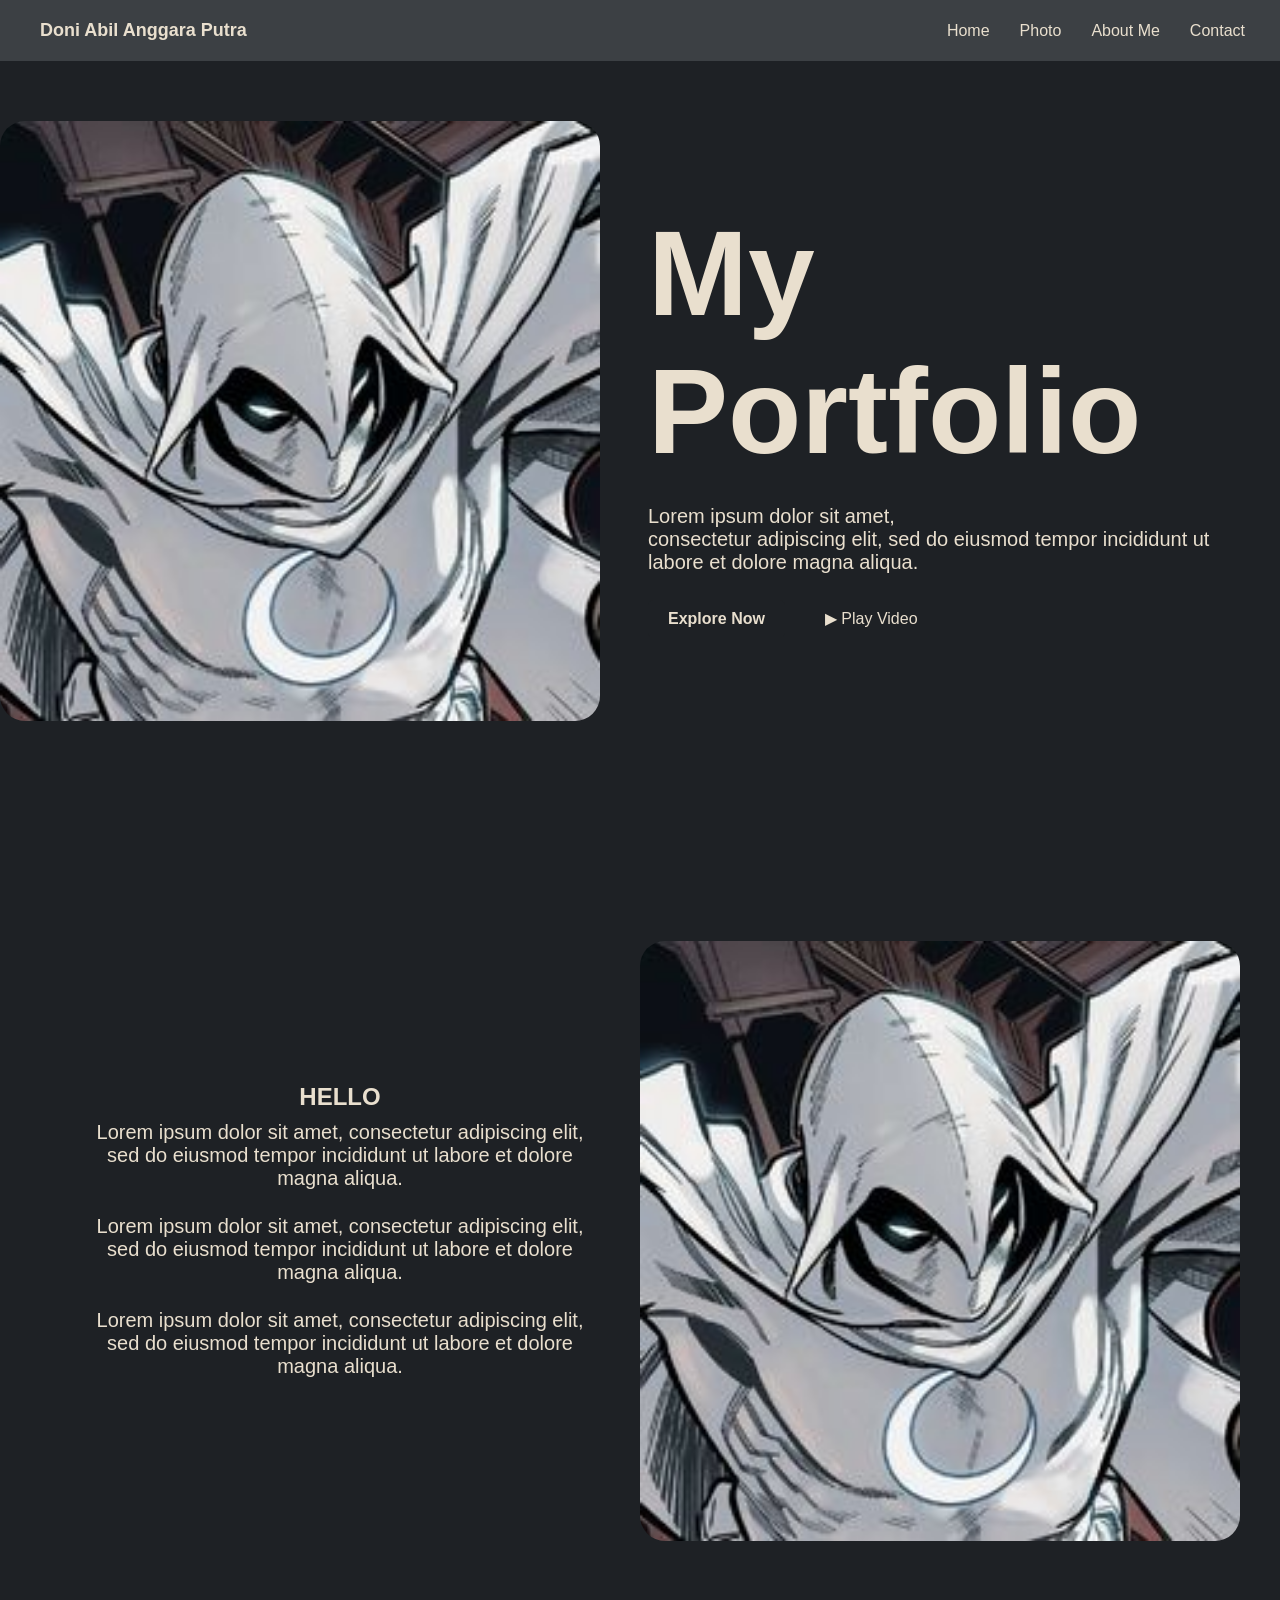
==== portofolio/portofol.html @ cac0c555 "homepage dan css" ====
<!DOCTYPE html>
<html>
    <head>
        <meta name="viewport" content="width=device-width, initial-scale=1.0">
        <link rel="stylesheet" type="text/css" href="desain.css">
        <title>Portofolio-Doni</title>
    </head>

    <body>
        <header>
            <div class="logo">Doni Abil Anggara Putra</div>
            <nav>
                <ul>
                    <li><a href="#">Home</a></li>
                    <li><a href="#">Photo</a></li>
                    <li><a href="#">About Me</a></li>
                    <li><a href="#">Contact</a></li>
                </ul>
            </nav>
            <div class="menu-icon">&#9776;</div>
        </header>

        <section class="hero">
            <div class="image">
                <img src="web.jpg" alt="Profile Picture"></div>
                <div class="content">
                    <h1>My <br> <span>Portfolio</span></h1>
                    <p>Lorem ipsum dolor sit amet, <br>
                        <span> consectetur adipiscing elit, sed do eiusmod tempor incididunt ut labore et dolore magna aliqua.</span></p>
                    <div class="buttons">
                        <a href="#" class="btn">Explore Now</a>
                        <a href="#" class="video-btn">&#9654; Play Video</a>
                    </div>
                </div>
        </section>

        <div class="pagebreak"></div>

        <section class="intro">
            <div class="prof-img"> <img src="web.jpg" alt="Profile Picture"></div>
            <div class="paragraf">
                <h2>HELLO</h2>
                <p>Lorem ipsum dolor sit amet,
                    consectetur adipiscing elit, sed do eiusmod tempor incididunt ut labore et dolore magna aliqua.</p>
                <p>Lorem ipsum dolor sit amet,
                    consectetur adipiscing elit, sed do eiusmod tempor incididunt ut labore et dolore magna aliqua.</p>
                <P>Lorem ipsum dolor sit amet,
                    consectetur adipiscing elit, sed do eiusmod tempor incididunt ut labore et dolore magna aliqua.</P>    
            </div>
        </section>
    </body>
</html>
---- portofolio/desain.css ----
* {
  margin: 0;
  padding: 0;
  box-sizing: border-box;
  font-family: "Arial", sans-serif;
}

body {
  background-color: #1e2125;
  color: #e9dfce;
}

header {
  display: flex;
  justify-content: space-between;
  align-items: center;
  padding: 20px;
  margin-bottom: 60px;
  background-color: #3c4044;
}

.logo {
  font-size: 18px;
  font-weight: bold;
  padding-left: 20px;
}

nav ul {
  display: flex;
  list-style: none;
}

nav ul li {
  margin: 0 15px;
}

nav ul li a {
  text-decoration: none;
  color: #e9dfce;
}

.menu-icon {
  font-size: 24px;
  display: none;
}

.hero {
  display: flex;
  width: auto;
  align-items: center;
  margin-bottom: 60px;
  border-color: #171d23;
}

.image {
  height: 600px;
}
.image img {
  width: 600px;
  border-top-right-radius: 25px;
  border-bottom-right-radius: 25px;
}
.content {
  display: flex;
  width: 100%;
  height: 476px;
  padding: 48px;
  flex-direction: column;
  justify-content: center;
}
h1 {
  margin-bottom: 25px;
  font-size: 120px;
}
p {
  margin-bottom: 25px;
  font-size: 20px;
}
.buttons {
  display: flex;
  align-items: center;
  gap: 20px;
}

.btn {
  background-color: #1e2125;
  color: #e9dfce;
  padding: 10px 20px;
  text-decoration: none;
  font-weight: bold;
  border-radius: 5px;
  cursor: pointer;
  transition: opacity 0.15s;
}

.btn:hover {
  opacity: 0.7;
}

.video-btn {
  display: flex;
  align-items: center;
  color: #e9dfce;
  text-decoration: none;
  padding: 10px 20px;
  font-size: 16px;
  border-radius: 5px;
  cursor: pointer;
  transition: opacity 0.15s, background-color 0.15s;
}

.video-btn:hover {
  opacity: 0.3;
  background-color: #171d23;
  color: #e9dfce;
}

.video-btn::before {
  content: Play Video;
  margin-right: 8px;
}

.pagebreak {
  background-color: #1e2125;
  height: 60px;
}

.intro {
  display: flex;
  flex-direction: row-reverse;
  width: auto;
  align-items: center;
  justify-content: center;
  padding: 40px;
  margin-top: 60px;
  margin-bottom: 60px;
}

.prof-img {
  width: 600px;
}

img {
  height: 600px;
  border-radius: 25px;
}
h2 {
  margin-bottom: 10px;
}

.paragraf {
  display: flex;
  width: 100%;
  height: 100%;
  background-color: #1e2125;
  padding: 12px;
  padding-left: 20px;
  padding-right: 20px;
  margin: 20px;
  flex-direction: column;
  text-align: center;
}
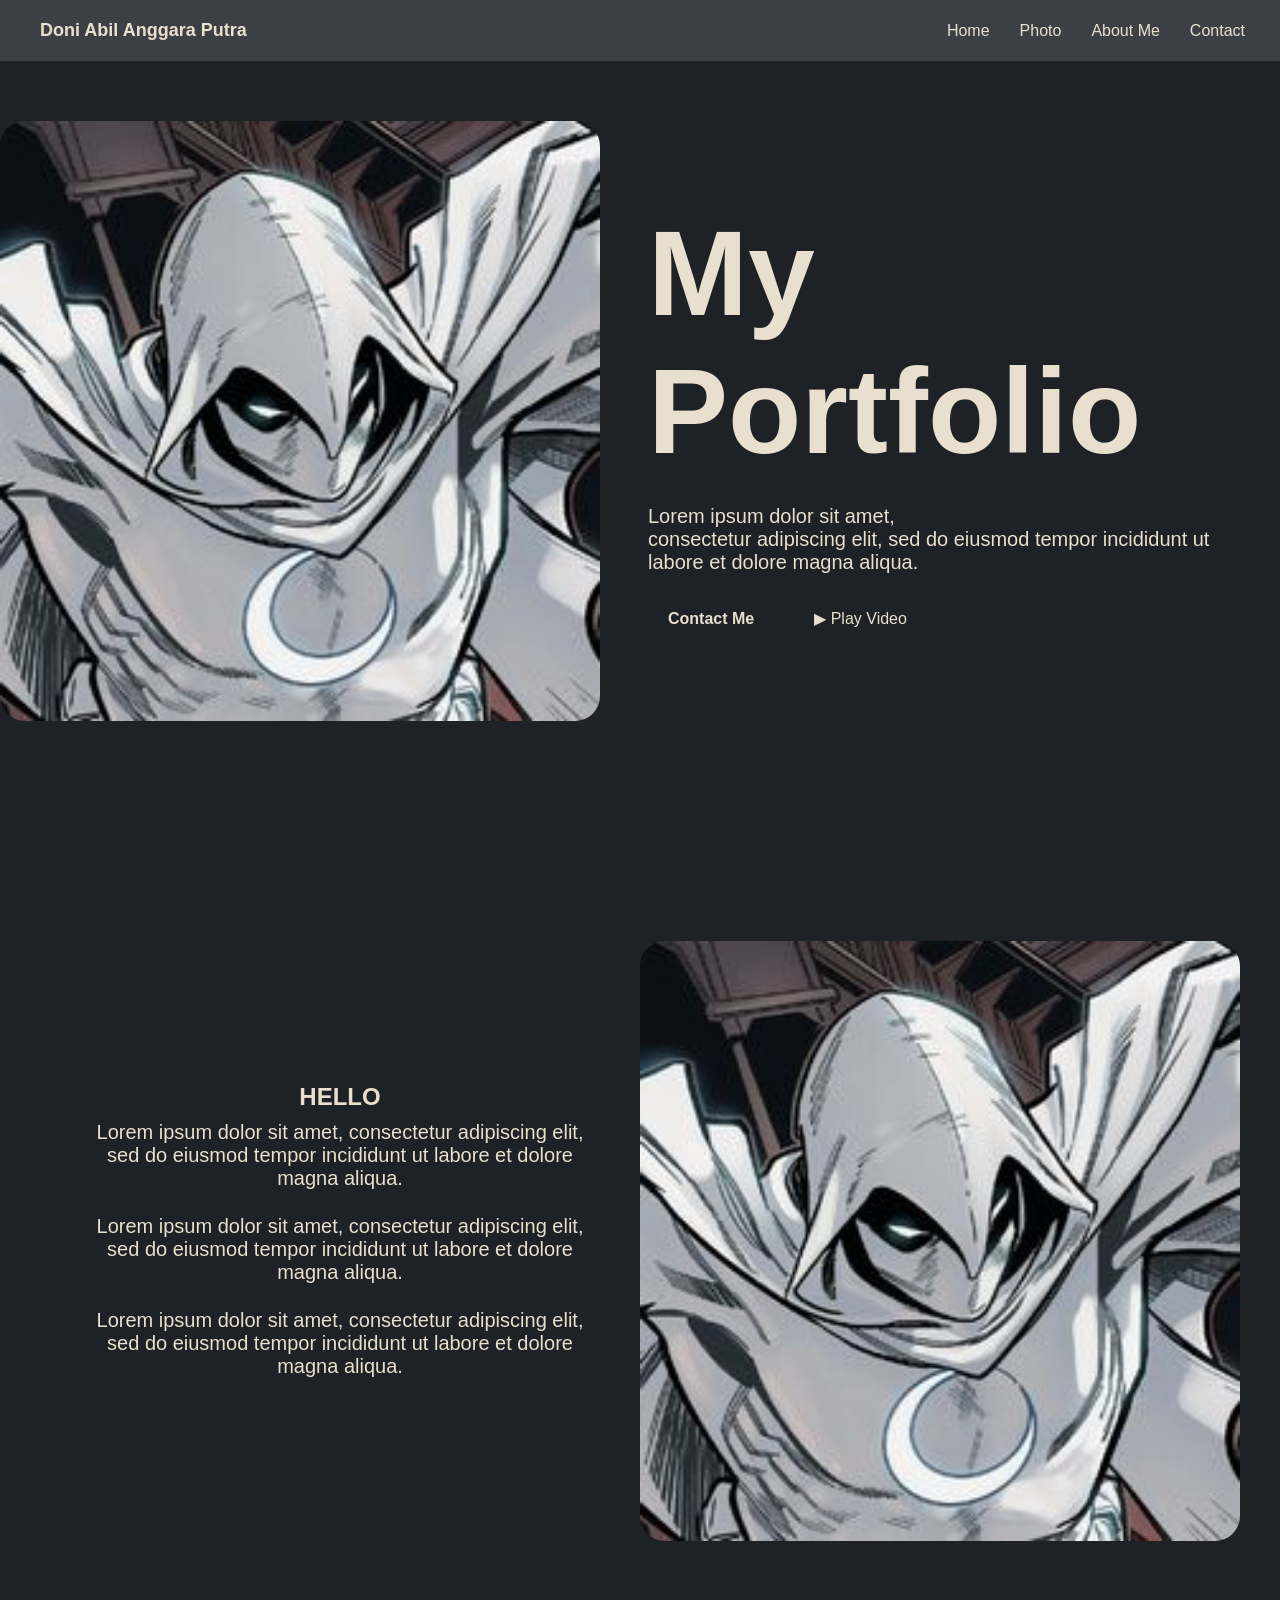
==== commit b4399816: "isi link" ====
--- a/portofolio/portofol.html
+++ b/portofolio/portofol.html
@@ -28,8 +28,8 @@
                     <p>Lorem ipsum dolor sit amet, <br>
                         <span> consectetur adipiscing elit, sed do eiusmod tempor incididunt ut labore et dolore magna aliqua.</span></p>
                     <div class="buttons">
-                        <a href="#" class="btn">Explore Now</a>
-                        <a href="#" class="video-btn">&#9654; Play Video</a>
+                        <a href="http://wa.me/+6282136377167" class="btn">Contact Me</a>
+                        <a href="https://youtu.be/Aq5WXmQQooo?si=Gzkdg9iydkK26sg2" class="video-btn">&#9654; Play Video</a>
                     </div>
                 </div>
         </section>
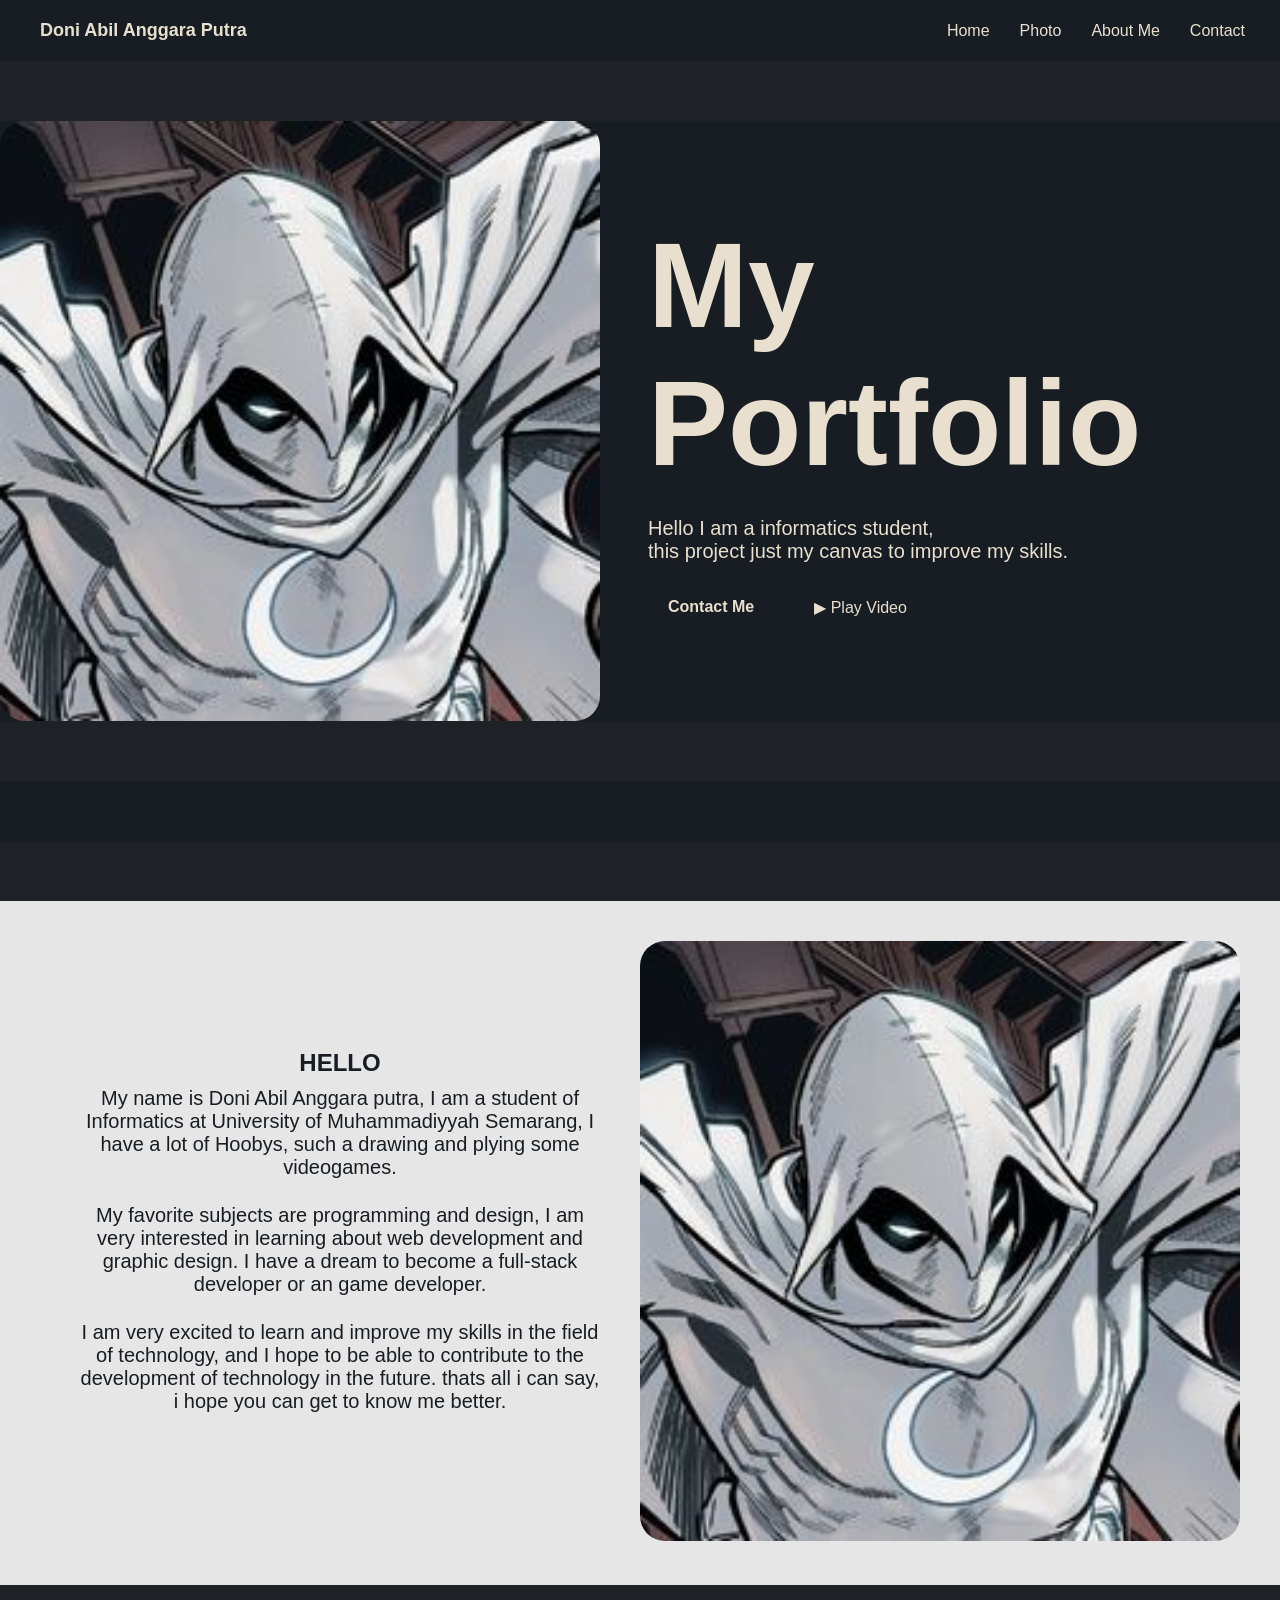
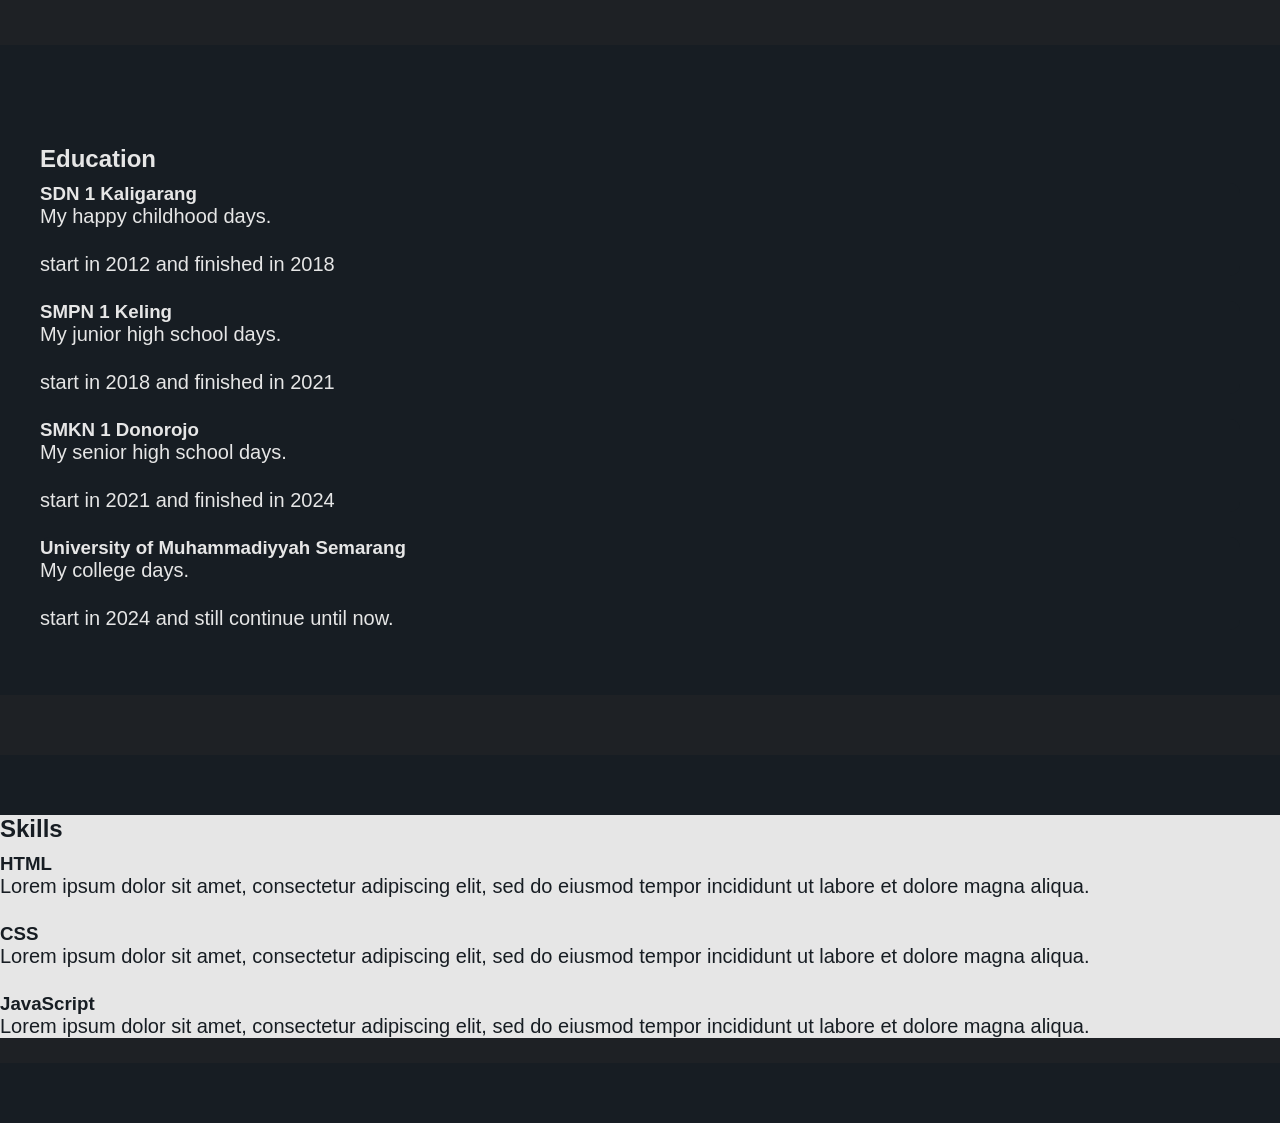
==== commit bd37a78b: "updat" ====
--- a/portofolio/portofol.html
+++ b/portofolio/portofol.html
@@ -25,8 +25,8 @@
                 <img src="web.jpg" alt="Profile Picture"></div>
                 <div class="content">
                     <h1>My <br> <span>Portfolio</span></h1>
-                    <p>Lorem ipsum dolor sit amet, <br>
-                        <span> consectetur adipiscing elit, sed do eiusmod tempor incididunt ut labore et dolore magna aliqua.</span></p>
+                    <p>Hello I am a informatics student, <br>
+                        <span> this project just my canvas to improve my skills.</span></p>
                     <div class="buttons">
                         <a href="http://wa.me/+6282136377167" class="btn">Contact Me</a>
                         <a href="https://youtu.be/Aq5WXmQQooo?si=Gzkdg9iydkK26sg2" class="video-btn">&#9654; Play Video</a>
@@ -38,15 +38,64 @@
 
         <section class="intro">
             <div class="prof-img"> <img src="web.jpg" alt="Profile Picture"></div>
-            <div class="paragraf">
+            <div class="profile">
                 <h2>HELLO</h2>
-                <p>Lorem ipsum dolor sit amet,
-                    consectetur adipiscing elit, sed do eiusmod tempor incididunt ut labore et dolore magna aliqua.</p>
-                <p>Lorem ipsum dolor sit amet,
-                    consectetur adipiscing elit, sed do eiusmod tempor incididunt ut labore et dolore magna aliqua.</p>
-                <P>Lorem ipsum dolor sit amet,
-                    consectetur adipiscing elit, sed do eiusmod tempor incididunt ut labore et dolore magna aliqua.</P>    
+                <p>My name is Doni Abil Anggara putra, I am a student of Informatics at University of Muhammadiyyah Semarang,
+                    I have a lot of Hoobys, such a drawing and plying some videogames.</p>
+                <p>My favorite subjects are programming and design, I am very interested in learning about web development and graphic design.
+                    I have a dream to become a full-stack developer or an game developer.</p>
+                <P>I am very excited to learn and improve my skills in the field of technology, and I hope to be able to contribute to the development of technology in the future.
+                    thats all i can say, i hope you can get to know me better.</P>    
             </div>
         </section>
+
+        <div class="pagebreak"></div>
+
+        <section class="education">
+            <h2>Education</h2>
+            <div class="education-container">
+                <div class="education-item">
+                    <h3>SDN 1 Kaligarang</h3>
+                    <p>My happy childhood days.</p>
+                    <p>start in 2012 and finished in 2018</p>
+                </div>
+                <div class="education-item">
+                    <h3>SMPN 1 Keling</h3>
+                    <p>My junior high school days.</p>
+                    <p>start in 2018 and finished in 2021</p>
+                </div>
+                <div class="education-item">
+                    <h3>SMKN 1 Donorojo</h3>
+                    <p>My senior high school days.</p>
+                    <p>start in 2021 and finished in 2024</p>
+                </div>
+                <div class="education-item">
+                    <h3>University of Muhammadiyyah Semarang</h3>
+                    <p>My college days.</p>
+                    <p>start in 2024 and still continue until now.</p>
+            </div>
+        </section>    
+        
+        <div class="pagebreak"></div>
+
+        <section class="skills">
+            <h2>Skills</h2>
+            <div class="skill-container">
+                <div class="skill">
+                    <h3>HTML</h3>
+                    <p>Lorem ipsum dolor sit amet, consectetur adipiscing elit, sed do eiusmod tempor incididunt ut labore et dolore magna aliqua.</p>
+                </div>
+                <div class="skill">
+                    <h3>CSS</h3>
+                    <p>Lorem ipsum dolor sit amet, consectetur adipiscing elit, sed do eiusmod tempor incididunt ut labore et dolore magna aliqua.</p>
+                </div>
+                <div class="skill">
+                    <h3>JavaScript</h3>
+                    <p>Lorem ipsum dolor sit amet, consectetur adipiscing elit, sed do eiusmod tempor incididunt ut labore et dolore magna aliqua.</p>
+                </div>
+            </div>
+        </section>
+        
+        <div class="pagebreak"></div>
     </body>
 </html>
--- a/portofolio/desain.css
+++ b/portofolio/desain.css
@@ -16,7 +16,7 @@
   align-items: center;
   padding: 20px;
   margin-bottom: 60px;
-  background-color: #3c4044;
+  background-color: #171d23;
 }
 
 .logo {
@@ -49,7 +49,7 @@
   width: auto;
   align-items: center;
   margin-bottom: 60px;
-  border-color: #171d23;
+  background-color: #171d23;
 }
 
 .image {
@@ -83,7 +83,6 @@
 }
 
 .btn {
-  background-color: #1e2125;
   color: #e9dfce;
   padding: 10px 20px;
   text-decoration: none;
@@ -106,7 +105,9 @@
   font-size: 16px;
   border-radius: 5px;
   cursor: pointer;
-  transition: opacity 0.15s, background-color 0.15s;
+  transition:
+    opacity 0.15s,
+    background-color 0.15s;
 }
 
 .video-btn:hover {
@@ -121,13 +122,14 @@
 }
 
 .pagebreak {
-  background-color: #1e2125;
+  background-color: #171d23;
   height: 60px;
 }
 
 .intro {
   display: flex;
   flex-direction: row-reverse;
+  background-color: #e6e6e6;
   width: auto;
   align-items: center;
   justify-content: center;
@@ -148,11 +150,12 @@
   margin-bottom: 10px;
 }
 
-.paragraf {
+.profile {
   display: flex;
   width: 100%;
   height: 100%;
-  background-color: #1e2125;
+  color: #171d23;
+  background-color: #e6e6e6;
   padding: 12px;
   padding-left: 20px;
   padding-right: 20px;
@@ -160,3 +163,55 @@
   flex-direction: column;
   text-align: center;
 }
+
+.education {
+  color: #e6e6e6;
+  background-color: #171d23;
+  padding: 40px;
+  margin-bottom: 60px;
+  padding-color: #171d23;
+  items-align: right;
+  justify-content: right;
+
+}
+.education-container {
+  display:box;
+  align-items: right;
+  gap: 20px;
+
+}
+.education-item {
+  background-color: #171d23;
+  color: #e6e6e6;
+  border-radius: 10px;
+  items-align: right;
+  justify-content: left;
+}
+.skills {
+  color: #171d23;
+  display: list-item;
+  list-style: left;
+  background-color: #e6e6e6;
+  width: 100%;
+  align-items: center;
+  justify-content: center;
+  padding: 0px;
+  margin: 0px;
+}
+
+.skills-container {
+  display: flex;
+  width: 100%;
+  height: 100%;
+  gap: 20px;
+  padding: 0px;
+  margin: 0px;
+}
+
+.skills-item {
+  background-color: #e6e6e6;
+  color: #171d23;
+  padding: 50px;
+  border-radius: 10px;
+  margin: 50px;
+}
